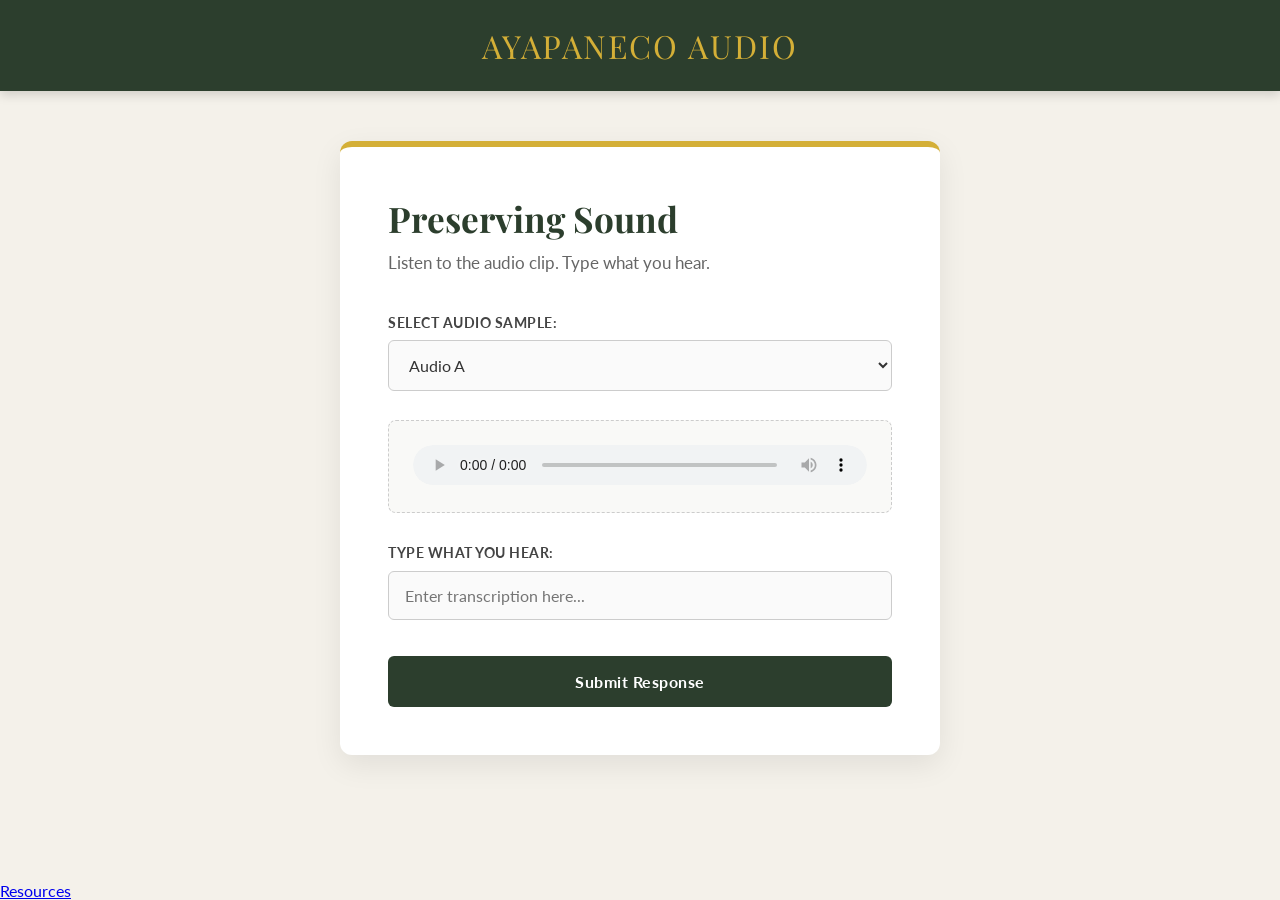
==== index.html @ 14ff9306 "skeleton webpage and audio" ====
<!DOCTYPE html>
<html lang="en">
<head>
    <meta charset="UTF-8">
    <meta name="viewport" content="width=device-width, initial-scale=1.0">
    <title>Ayapaneco Learning</title>
    <link rel="stylesheet" href="style.css">
    <link href="https://fonts.googleapis.com/css2?family=Playfair+Display:wght@700&family=Lato:wght@400;700&display=swap" rel="stylesheet">
</head>
<body>

    <nav>
        <div class="logo">Ayapaneco Audio</div>
    </nav>

    <div class="container">
        <div class="card">
            <h2>Preserving Sound</h2>
            <p class="subtitle">Listen to the audio clip. Type what you hear.</p>
            <form id="transcribeForm">
                <label>Select Audio Sample:</label>
                <select id="audioSelect" onchange="changeAudio()">
                    <option value="He_left.mp3">Audio A</option>
                    <option value="Monkey_arrived_in_that_place.m4a">Audio B</option>
                    <option value="He_said_to_him_what_are_you_doing.m4a">Audio C</option>
                    <option value="The_lighting_says_I_dont_shout_often.m4a">Audio D</option>
                    <option value="But_what_the_heck.m4a">Audio E</option>
                    <option value="Not_one_little_bit.m4a">Audio F</option>
                </select>

                <div class="audio-player-box">
                    <audio controls id="mainPlayer">
                        <source src="He_left.m4a" type="audio/mp4">
                    </audio>
                </div>

                <label>Type what you hear:</label>
                <input type="text" id="transcriptionText" placeholder="Enter transcription here..." required>

                <button type="submit" class="btn-submit">Submit Response</button>
            </form>
            <div id="statusMessage"></div>
        </div>
    </div>
<br>
</br>
<br>
</br>
        <ul>
            <li><a href="resources.html">Resources</a></li>
        </ul>

    <script src="script.js"></script>
</body>
</html>
---- style.css ----
* {
    box-sizing: border-box;
    margin: 0;
    padding: 0;
}

body {
    font-family: 'Lato', sans-serif;
    background-color: #F4F1EA;
    color: #333333;
    min-height: 100vh;
    display: flex;
    flex-direction: column;
}

nav {
    background-color: #2C3E2D;
    padding: 1.5rem 0;
    box-shadow: 0 4px 10px rgba(0, 0, 0, 0.15);
    text-align: center;
}

.logo {
    font-family: 'Playfair Display', serif;
    color: #D4AF37;
    font-size: 2rem;
    letter-spacing: 2px;
    text-transform: uppercase;
}

.container {
    flex: 1;
    display: flex;
    justify-content: center;
    align-items: center;
    padding: 3rem 1.5rem;
}

.card {
    background-color: #FFFFFF;
    padding: 3rem;
    border-radius: 12px;
    box-shadow: 0 10px 30px rgba(0, 0, 0, 0.08);
    max-width: 600px;
    width: 100%;
    border-top: 6px solid #D4AF37;
}

h2 {
    font-family: 'Playfair Display', serif;
    color: #2C3E2D;
    font-size: 2.2rem;
    margin-bottom: 0.5rem;
}

.subtitle {
    color: #666666;
    font-size: 1.05rem;
    margin-bottom: 2.5rem;
    line-height: 1.5;
}

label {
    display: block;
    margin-bottom: 0.6rem;
    font-weight: 700;
    color: #444444;
    font-size: 0.85rem;
    text-transform: uppercase;
    letter-spacing: 0.5px;
}

select, input[type="text"] {
    width: 100%;
    padding: 14px 16px;
    margin-bottom: 1.8rem;
    border: 1px solid #CCCCCC;
    border-radius: 6px;
    font-family: 'Lato', sans-serif;
    font-size: 1rem;
    color: #333;
    background-color: #FAFAFA;
    transition: all 0.3s ease;
}

select:focus, input[type="text"]:focus {
    outline: none;
    border-color: #2C3E2D;
    box-shadow: 0 0 0 3px rgba(44, 62, 45, 0.15);
    background-color: #FFFFFF;
}

.audio-player-box {
    background-color: #F9F9F7;
    padding: 1.5rem;
    border-radius: 8px;
    margin-bottom: 2rem;
    border: 1px dashed #CCCCCC;
}

audio {
    width: 100%;
    height: 40px;
    border-radius: 20px;
}

.btn-submit {
    width: 100%;
    padding: 16px;
    background-color: #2C3E2D;
    color: #FFFFFF;
    border: none;
    border-radius: 6px;
    font-family: 'Lato', sans-serif;
    font-weight: 700;
    font-size: 1rem;
    letter-spacing: 0.5px;
    cursor: pointer;
    transition: background-color 0.3s ease, transform 0.1s ease;
    margin-top: 0.5rem;
}

.btn-submit:hover {
    background-color: #1a261b;
}

.btn-submit:active {
    transform: scale(0.98);
}

#message {
    margin-top: 1.5rem;
    padding: 1rem;
    border-radius: 6px;
    font-weight: 700;
    text-align: center;
    display: none;
}

.success { display: block !important; background-color: #d4edda; color: #155724; border: 1px solid #c3e6cb; }
.error { display: block !important; background-color: #f8d7da; color: #721c24; border: 1px solid #f5c6cb; }

footer {
    background-color: #2C3E2D;
    padding: 1.5rem 0;
    text-align: center;
    margin-top: auto;
}

footer ul {
    list-style: none;
    display: flex;
    justify-content: center;
    gap: 2.5rem;
}

footer ul li a {
    color: #D4AF37;
    text-decoration: none;
    font-weight: 700;
    font-size: 0.95rem;
    transition: color 0.3s ease;
}

footer ul li a:hover {
    color: #FFFFFF;
}

@media (max-width: 600px) {
    .card {
        padding: 2rem 1.5rem;
    }
    h2 {
        font-size: 1.8rem;
    }
}
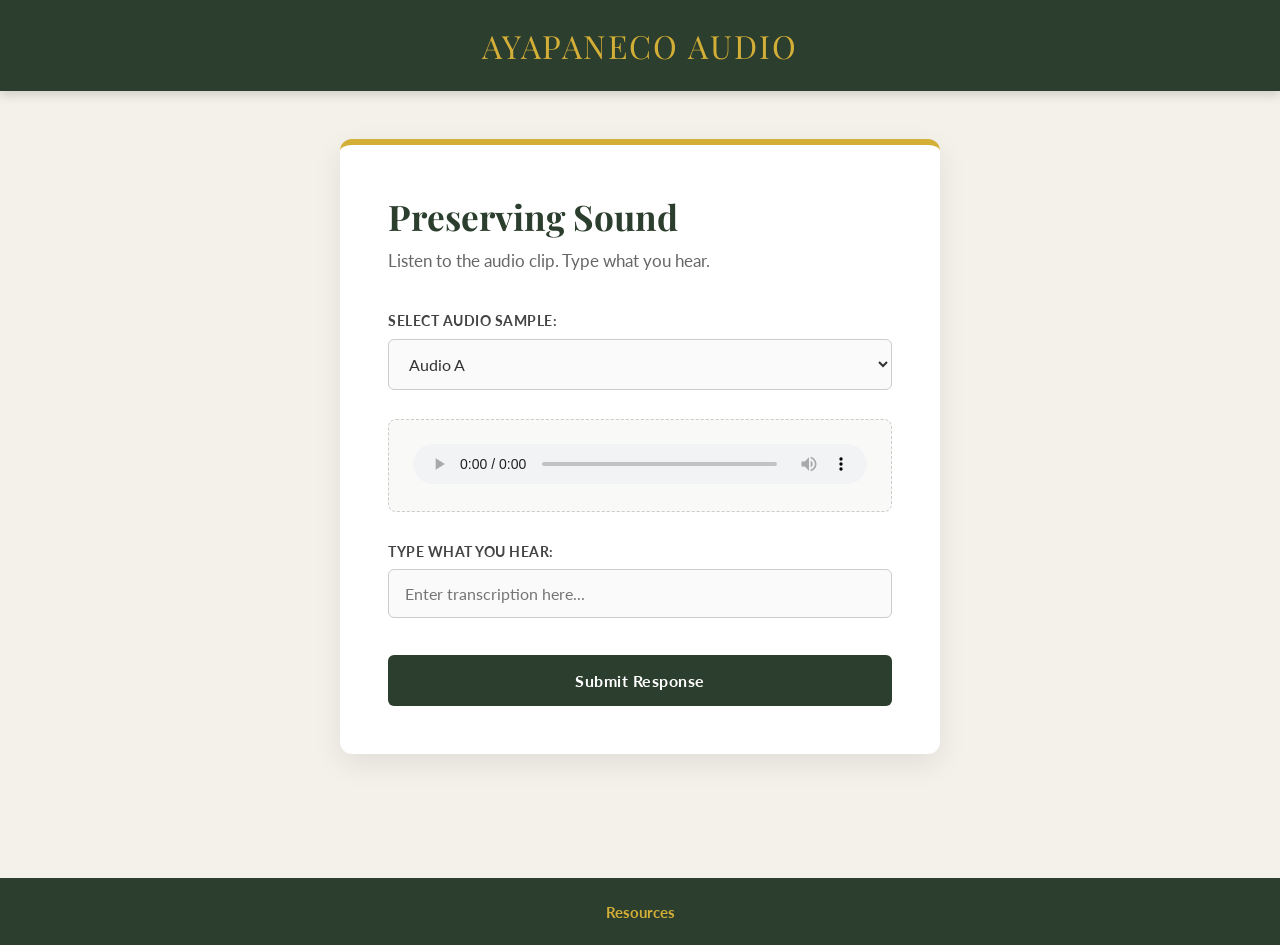
==== commit 56a6b731: "formatting" ====
--- a/index.html
+++ b/index.html
@@ -18,36 +18,42 @@
             <h2>Preserving Sound</h2>
             <p class="subtitle">Listen to the audio clip. Type what you hear.</p>
             <form id="transcribeForm">
-                <label>Select Audio Sample:</label>
-                <select id="audioSelect" onchange="changeAudio()">
-                    <option value="He_left.mp3">Audio A</option>
-                    <option value="Monkey_arrived_in_that_place.m4a">Audio B</option>
-                    <option value="He_said_to_him_what_are_you_doing.m4a">Audio C</option>
-                    <option value="The_lighting_says_I_dont_shout_often.m4a">Audio D</option>
-                    <option value="But_what_the_heck.m4a">Audio E</option>
-                    <option value="Not_one_little_bit.m4a">Audio F</option>
-                </select>
+    <label>Select Audio Sample:</label>
+    <select id="audioSelect" onchange="changeAudio()">
+        <!-- Notice they all say audio/ and .m4a now -->
+        <option value="audio/He_left.m4a">Audio A</option>
+        <option value="audio/Monkey_arrived_in_that_place.m4a">Audio B</option>
+        <option value="audio/He_said_to_him_what_are_you_doing.m4a">Audio C</option>
+        <option value="audio/The_lighting_says_I_dont_shout_often.m4a">Audio D</option>
+        <option value="audio/But_what_the_heck.m4a">Audio E</option>
+        <option value="audio/Not_one_little_bit.m4a">Audio F</option>
+    </select>
 
-                <div class="audio-player-box">
-                    <audio controls id="mainPlayer">
-                        <source src="He_left.m4a" type="audio/mp4">
-                    </audio>
-                </div>
+    <div class="audio-player-box">
+        <audio controls id="mainPlayer">
+            <!-- The default file that loads first must also have audio/ -->
+            <source src="audio/He_left.m4a" type="audio/mp4">
+        </audio>
+    </div>
 
-                <label>Type what you hear:</label>
-                <input type="text" id="transcriptionText" placeholder="Enter transcription here..." required>
+    <label>Type what you hear:</label>
+    <input type="text" id="transcriptionText" placeholder="Enter transcription here..." required>
 
-                <button type="submit" class="btn-submit">Submit Response</button>
-            </form>
-            <div id="statusMessage"></div>
+    <button type="submit" class="btn-submit">Submit Response</button>
+</form>
+<div id="statusMessage"></div>
         </div>
-    </div>
-<br>
-</br>
-<br>
-</br>
+	</div>
+	<br>
+	</br>
+	<br>
+	</br>
+        <ul>
+<footer>
         <ul>
             <li><a href="resources.html">Resources</a></li>
+        </ul>
+</footer>
         </ul>
 
     <script src="script.js"></script>
